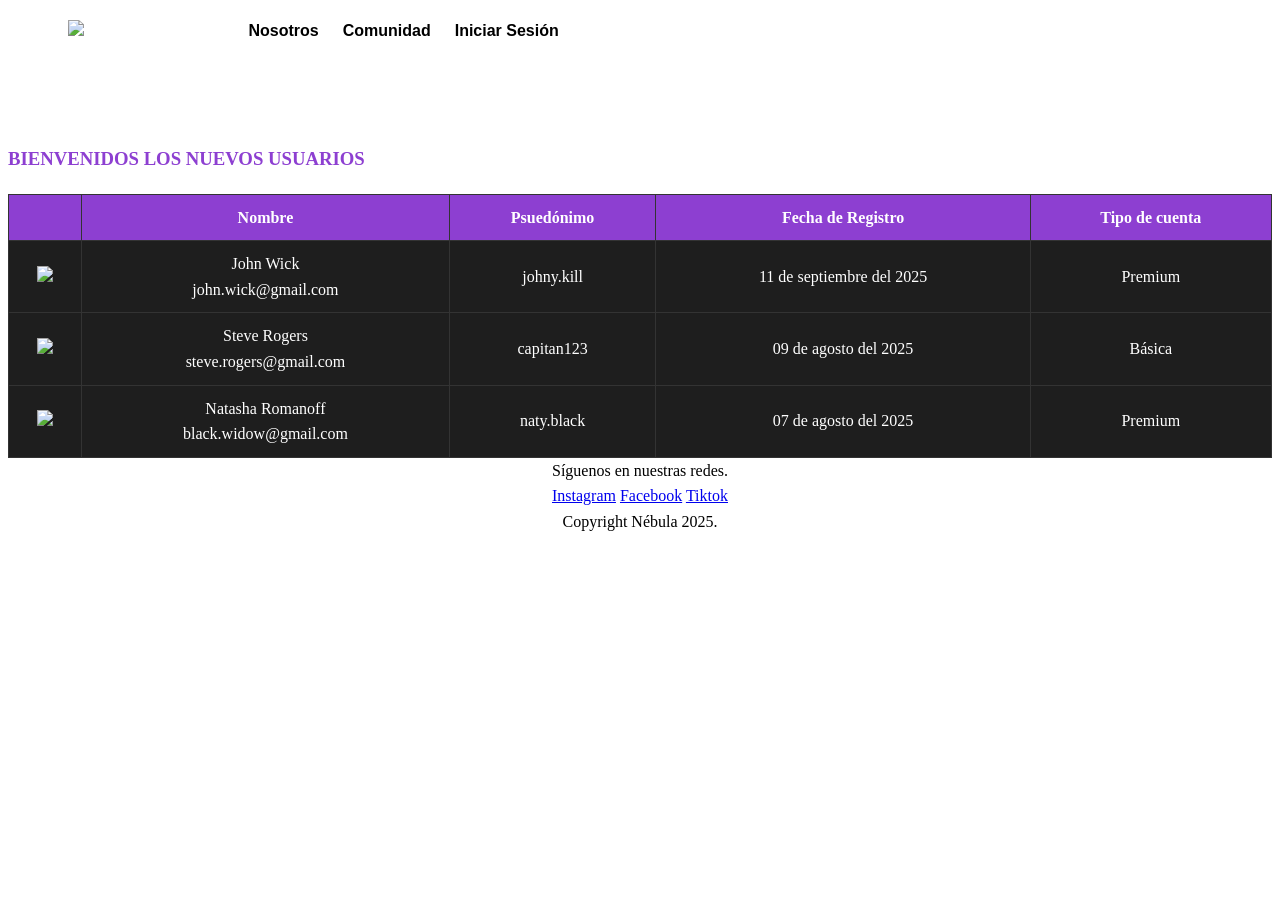
==== comunidad.html @ 30bb9005 "Merge remote-tracking branch 'upstream/main'" ====
<!DOCTYPE html>
<html>
    <head>
        <title>Nébula music</title>
        <meta charset="UTF-8">
        <link rel="stylesheet" href="styles/styles.css">
        <style>
            h3{
                color: #8d3fd1;
                text-transform: uppercase;
            }

            table{
                width: 100%;
                border-collapse: collapse;
                margin-top: 20px;
                background-color: #1e1e1e;
                color: white;
            }

            thead{
                color: white;
                background-color: #8d3fd1;
            }

            th , td{
                padding: 10px;
                text-align: center;
                border: 1px solid #333;
            }
        </style>
    </head>
    <body>
        <nav>
            <a class="logo" href="./index.html">
                <img src="./imgs/nebula-03.svg">
            </a>
             <ul>
                <li>
                    <a href="./about.html">Nosotros</a>
                </li>
                <li>
                     <a href="./comunidad.html">Comunidad</a>
                </li>
                <li>
                    <a href="./iniciar-sesion.html">Iniciar Sesión</a>
                </li>
            </ul>
        </nav>
        <main>
            <section>
                <h3>Bienvenidos los nuevos usuarios</h3>
                <table>
                    <thead>
                        <th></th>
                        <th>Nombre</th>
                        <th>Psuedónimo</th>
                        <th>Fecha de Registro</th>
                        <th>Tipo de cuenta</th>
                    </thead>
                    <tbody>
                        <tr>
                            <td>
                                <img src="./imgs/user.jpg" />
                            </td>
                            <td>
                                John Wick<br><span>john.wick@gmail.com</span>
                            </td>
                            <td>johny.kill</td>
                            <td>11 de septiembre del 2025</td>
                            <td>Premium</td>
                        </tr>
                        <tr>
                            <td>
                                <img src="./imgs/user.jpg" />
                            </td>
                            <td>
                                Steve Rogers<br><span>steve.rogers@gmail.com</span>
                            </td>
                            <td>capitan123</td>
                            <td>09 de agosto del 2025</td>
                            <td>Básica</td>
                        </tr>
                        <tr>
                            <td>
                                <img src="./imgs/user.jpg" />
                            </td>
                            <td>
                                Natasha Romanoff<br><span>black.widow@gmail.com</span>
                            </td>
                            <td>naty.black</td>
                            <td>07 de agosto del 2025</td>
                            <td>Premium</td>
                        </tr>
                    </tbody>
                </table>
            </section>
        </main>

        <footer>
            <div>
                Síguenos en nuestras redes.
                <div>
                    <a href="www.instagram.com" target="_blank">Instagram</a>
                    <a href="www.facebook.com" target="_blank">Facebook</a>
                    <a href="www.tiktok.com" target="_blank">Tiktok</a>
                </div>
            </div>

            Copyright Nébula 2025. 
        </footer>

    </body>
</html>
---- styles/styles.css ----
@import url('./global.css');

body{
    background-color: var(--bg-color-dark);
    color:var(--text-color-dark);
    font-family: "Quicksand";
    line-height: 1.6;
}

nav{
    height: 13vh;
    max-height: 200px;
    padding: 10px;
}
.logo{
    padding: 50px;
}

*{
    box-sizing: border-box;
}

.auth-container{
    width: 100%;
    padding: 30px, 10px;
}
.auth-card{
    background-color: #1c1a05;
    width: 90%;
    padding: 40px, 25px;
    border-radius: 20px;
    max-width: 400px;
    margin: 0 auto;
    box-shadow: 0px 10px 25px rgba(0,0,0,0,4);
    height: 13vh;           
    max-height: 100px;      
    padding: 10px;
}


nav .logo{
    margin-right: 50px;
}

nav .logo img{
     height: 70px;
     max-height: 100%;
}

nav a{
    font-family: "Alan Sans", sans-serif;
    color:  var(--nav-links);
    text-decoration: none;
    font-weight: 600;
    transition: color 0.3s ease;
}

nav a:hover{
    color: var(--highlight);
}


nav ul{
    display: inline;
}

/* Elementos de la lista */
nav li{
    list-style-type: none;
    display: inline;
    margin-left: 20px;
}


header{
    position: relative; 
}

header img{
    z-index: 1;
    width: 100%;
    height: 30vh;
    object-fit: cover;
    object-position: top;
}
.principal img{
    height: 85vh;
    object-position: center;
}

header h1{
    margin: 0;
    z-index: 2;
    position: absolute;
    top: 30%;
    left: 50px;
    font-family: "Alan Sans", sans-serif;
    width: 60%;
    font-size: 4rem;
}

header span{
    font-style: italic;
    font-weight: 500;
    color: var(--highlight);
}

#news{
    margin-top: 30px;
    padding: 20px;
    display: inline;
}


article{
    width: 30%;
    min-width: 270px;
    padding: 10px;
}


article img{
    margin: auto;
    width: 80%;
    max-width: 300px;
    aspect-ratio: 1 / 1; 
    object-fit: cover;
    display: block;
    object-position: top;
}

article h3{
    color: var(--highlight);
    font-family: "Alan Sans", sans-serif;
    font-weight: 700;
    text-align: center;
    margin: 15px 0px;
}

article p{ 
    width: 90%;
    display:block;
    margin: auto;
    text-align: center;
}

h2{
    text-align: center;
}

.plans{
    width: 80%;
    display: block;
    margin:auto;
}

.plan{
    width: 30%;
}

.price{
    font-size: 3.5em;
    font-weight: 800;
    color: var(--highlight);
}

.frecuency{
    margin-left: 10px;
    font-size: 0.75em;
    font-style: italic;
}

footer{
    text-align: center;
    padding-bottom: 30px;
}
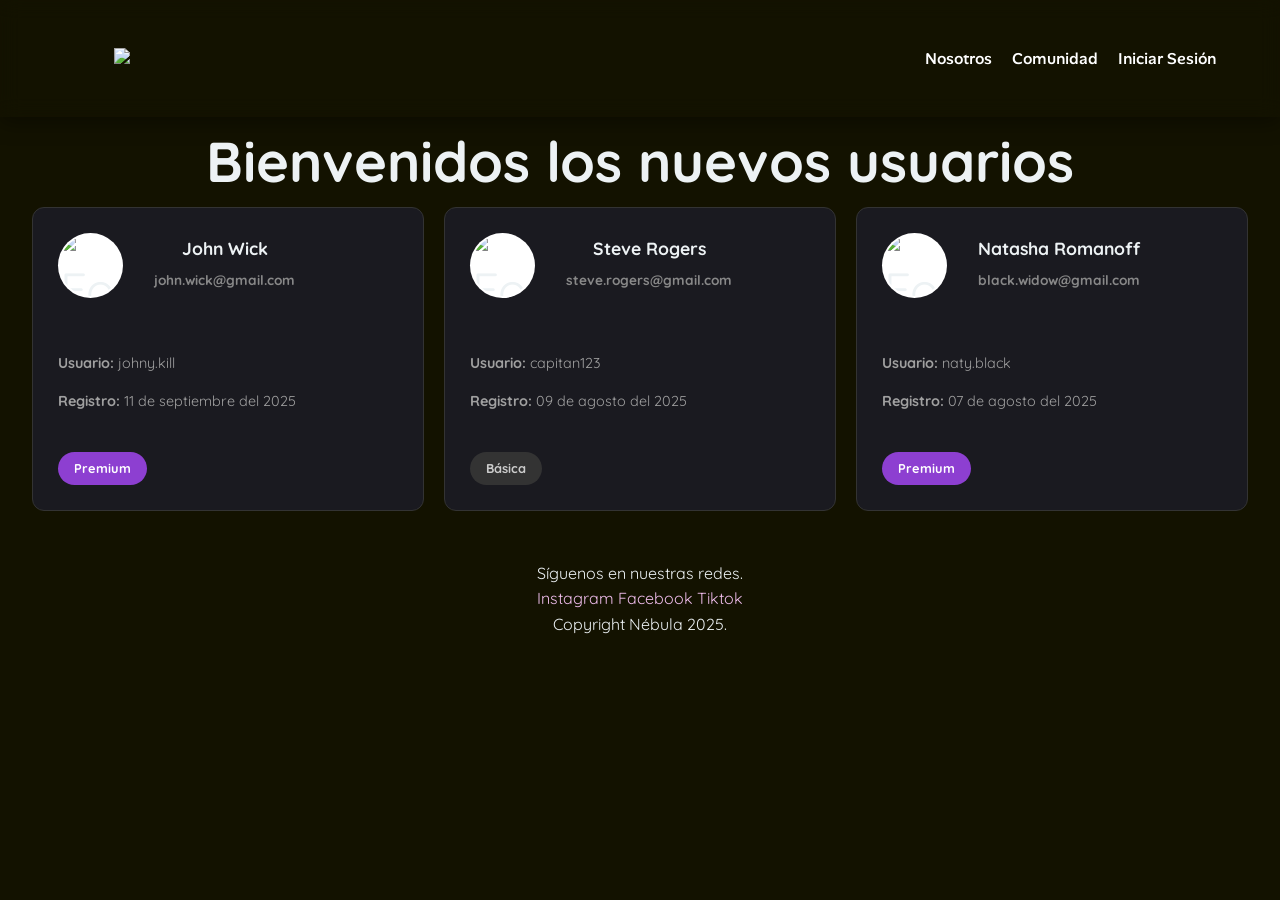
==== commit c733a6a1: "x" ====
--- a/comunidad.html
+++ b/comunidad.html
@@ -4,38 +4,19 @@
         <title>Nébula music</title>
         <meta charset="UTF-8">
         <link rel="stylesheet" href="styles/styles.css">
-        <style>
-            h3{
-                color: #8d3fd1;
-                text-transform: uppercase;
-            }
-
-            table{
-                width: 100%;
-                border-collapse: collapse;
-                margin-top: 20px;
-                background-color: #1e1e1e;
-                color: white;
-            }
-
-            thead{
-                color: white;
-                background-color: #8d3fd1;
-            }
-
-            th , td{
-                padding: 10px;
-                text-align: center;
-                border: 1px solid #333;
-            }
-        </style>
     </head>
     <body>
-        <nav>
+        <nav class="main-nav">
             <a class="logo" href="./index.html">
                 <img src="./imgs/nebula-03.svg">
             </a>
-             <ul>
+            <input type="checkbox" id="menu-toggle" hidden>
+            <label for="menu-toggle" class="menu-icon">
+                <span></span>
+                <span></span>
+                <span></span>
+            </label>
+             <ul class="nav-links">
                 <li>
                     <a href="./about.html">Nosotros</a>
                 </li>
@@ -48,52 +29,54 @@
             </ul>
         </nav>
         <main>
-            <section>
+            <section class="comunidad">
                 <h3>Bienvenidos los nuevos usuarios</h3>
-                <table>
-                    <thead>
-                        <th></th>
-                        <th>Nombre</th>
-                        <th>Psuedónimo</th>
-                        <th>Fecha de Registro</th>
-                        <th>Tipo de cuenta</th>
-                    </thead>
-                    <tbody>
-                        <tr>
-                            <td>
-                                <img src="./imgs/user.jpg" />
-                            </td>
-                            <td>
-                                John Wick<br><span>john.wick@gmail.com</span>
-                            </td>
-                            <td>johny.kill</td>
-                            <td>11 de septiembre del 2025</td>
-                            <td>Premium</td>
-                        </tr>
-                        <tr>
-                            <td>
-                                <img src="./imgs/user.jpg" />
-                            </td>
-                            <td>
-                                Steve Rogers<br><span>steve.rogers@gmail.com</span>
-                            </td>
-                            <td>capitan123</td>
-                            <td>09 de agosto del 2025</td>
-                            <td>Básica</td>
-                        </tr>
-                        <tr>
-                            <td>
-                                <img src="./imgs/user.jpg" />
-                            </td>
-                            <td>
-                                Natasha Romanoff<br><span>black.widow@gmail.com</span>
-                            </td>
-                            <td>naty.black</td>
-                            <td>07 de agosto del 2025</td>
-                            <td>Premium</td>
-                        </tr>
-                    </tbody>
-                </table>
+                <div class="tarjetas">
+                    <article class="usuario">
+                        <div class="info-usuario">
+                            <img src="./imgs/user.jpg" alt="Foto de John Wick" />
+                            <div class="texto-usuario">
+                                <h4>John Wick</h4>
+                                <span>john.wick@gmail.com</span>
+                            </div>
+                        </div>
+                        <div class="datos-usuario">
+                            <p><strong>Usuario:</strong> johny.kill</p>
+                            <p><strong>Registro:</strong> 11 de septiembre del 2025</p>
+                        </div>
+                        <span class="premium">Premium</span>
+                    </article>
+
+                    <article class="usuario destello">
+                        <div class="info-usuario">
+                            <img src="./imgs/user.jpg" alt="Foto de Steve Rogers" />
+                            <div class="texto-usuario">
+                                <h4>Steve Rogers</h4>
+                                <span>steve.rogers@gmail.com</span>
+                            </div>
+                        </div>
+                        <div class="datos-usuario">
+                            <p><strong>Usuario:</strong> capitan123</p>
+                            <p><strong>Registro:</strong> 09 de agosto del 2025</p>
+                        </div>
+                        <span class="basica">Básica</span>
+                    </article>
+
+                    <article class="usuario">
+                        <div class="info-usuario">
+                            <img src="./imgs/user.jpg" alt="Foto de Natasha Romanoff" />
+                            <div class="texto-usuario">
+                                <h4>Natasha Romanoff</h4>
+                                <span>black.widow@gmail.com</span>
+                            </div>
+                        </div>
+                        <div class="datos-usuario">
+                            <p><strong>Usuario:</strong> naty.black</p>
+                            <p><strong>Registro:</strong> 07 de agosto del 2025</p>
+                        </div>
+                        <span class="premium">Premium</span>
+                    </article>
+                </div>
             </section>
         </main>
 
--- a/styles/styles.css
+++ b/styles/styles.css
@@ -1,4 +1,8 @@
-@import url('./global.css');
+@import url('./globals.css');
+
+*{
+    box-sizing: border-box;
+}
 
 body{
     background-color: var(--bg-color-dark);
@@ -52,7 +56,6 @@
     color:  var(--nav-links);
     text-decoration: none;
     font-weight: 600;
-    transition: color 0.3s ease;
 }
 
 nav a:hover{
@@ -108,18 +111,17 @@
 #news{
     margin-top: 30px;
     padding: 20px;
-    display: inline;
-}
-
-
-article{
+}
+
+
+.card{
     width: 30%;
     min-width: 270px;
     padding: 10px;
 }
 
 
-article img{
+.card img{
     margin: auto;
     width: 80%;
     max-width: 300px;
@@ -129,7 +131,7 @@
     object-position: top;
 }
 
-article h3{
+.card h3{
     color: var(--highlight);
     font-family: "Alan Sans", sans-serif;
     font-weight: 700;
@@ -137,7 +139,7 @@
     margin: 15px 0px;
 }
 
-article p{ 
+.cards p{ 
     width: 90%;
     display:block;
     margin: auto;
@@ -174,3 +176,444 @@
     text-align: center;
     padding-bottom: 30px;
 }
+
+.auth-container{
+    width: 100%;
+    padding: 30px 0px;
+}
+
+.auth-card{
+    background-color: #1c1a05;
+    width: 90%;
+    padding: 40px 25px;
+    border-radius: 20px;
+    max-width: 400px;
+    margin: 0 auto;
+    box-shadow: 0px 10px 25px rgba(0,0,0,0.4);
+}
+
+.form-logo{
+    width: 150px;
+    height: 150px;
+    margin: 0 auto 20px auto;
+    display: block;
+}
+
+.form-header h3{
+    font-family: "Alan Sans", sans-serif;
+    font-size: 2rem;
+    margin-bottom: 5px;
+}
+
+.form-subtitle{
+    font-size: 1rem;
+    color: var(--links-hover-dark);
+}
+
+.form-group{
+    margin-top: 20px;
+}
+
+.form-group label{
+    display: block;
+    font-size: 1rem;
+    margin-bottom: 5px;
+}
+
+input[type="email"],
+input[type="password"],
+input[type="text"],
+input[type="tel"],
+input[type="date"]{
+    width: 100%;
+    padding: 12px;
+    border-radius: 10px;
+    border: 1px solid #444;
+    background-color: #2a280a;
+    color: var(--text-color-dark);
+    font-family: "Quicksand", sans-serif;
+    box-sizing: border-box;
+}
+
+input:focus{
+    outline: none;
+    border: 1px solid var(--highlight);
+}
+
+input:required{
+    border-left: 4px solid var(--nav-links);
+}
+
+button{
+    width: 100%;
+    padding: 12px;
+    border-radius: 10px;
+    border: none;
+    margin-top: 15px;
+    cursor: pointer;
+    font-weight: 600;
+    transition: all 0.3s ease;
+}
+
+.btn-primary{
+    background-color: var(--nav-links);
+    color: #FFFFFF;
+}
+
+.btn-primary:hover{
+    background-color: var(--highlight);
+    color: #000000;
+}
+
+.btn-secondary{
+    background-color: transparent;
+    border: 1px solid var(--links-hover-dark);
+    color: var(--links-hover-dark);
+}
+
+.btn-secondary:hover{
+    background-color: var(--links-hover-dark);
+    color: #000000;
+}
+
+/* Contenedor de los radios */
+.radio-group{
+    margin-top: 10px;
+    display: flex;
+    gap: 20px;           /* espacio entre opciones */
+    flex-wrap: wrap;     /* evita que se rompa en móvil */
+    align-items: center;
+}
+
+/* Radio moderno */
+.radio-group input[type="radio"]{
+    accent-color: var(--highlight); /* color principal */
+    cursor: pointer;
+    transform: scale(1.1); /* ligeramente más grande */
+}
+
+/* Labels de radio */
+.radio-group label{
+    margin-right: 15px;
+    cursor: pointer;
+    font-size: 0.9rem;
+    transition: color 0.3s ease;
+}
+
+/* Hover visual */
+.radio-group label:hover{
+    color: var(--highlight);
+}
+
+
+/* =========================
+   SELECT (Cuenta)
+   ========================= */
+
+select{
+    width: 100%;
+    margin-top: 8px;
+    padding: 12px;
+    border-radius: 10px;
+    border: 1px solid #444;
+    background-color: #2a280a;
+    color: var(--text-color-dark);
+    font-family: "Quicksand", sans-serif;
+    box-sizing: border-box;
+    transition: border 0.3s ease, box-shadow 0.3s ease;
+    cursor: pointer;
+}
+
+/* Focus consistente con tus inputs */
+select:focus{
+    outline: none;
+    border: 1px solid var(--highlight);
+    box-shadow: 0 0 6px rgba(255, 215, 0, 0.4);
+}
+
+/* apartir de 768px vas a aplicar estos estilos */
+@media (min-width: 768px){
+    .auth-container{
+        padding-top: 80px;
+    }
+
+    .auth-card{
+        max-width: 600px;
+    }
+}
+
+#menu-toogle{
+    display: none;
+}
+
+.menu-icon{
+    display: none;
+    flex-direction: column;
+    gap: 5px;
+    cursor: pointer;
+}
+
+.menu-icon span{
+    width: 25px;
+    height: 3px;
+    background-color: white;
+    transition: 0.3s ease;
+}
+
+
+.main-nav{
+    display: flex;
+    justify-content: space-between;
+    align-items: center;
+    padding: 0 5%;
+    position: sticky;
+    top: 0;
+    z-index: 1000;
+    box-shadow: 0 5px 20px rgba(0,0,0,0.4);
+    backdrop-filter: blur(10px);
+}
+
+.main-nav ul{
+    display: flex;
+}
+
+.main-nav a{
+    text-decoration: none;
+    color: white;
+    font-weight: 500;
+    position: relative;
+    transition: 0.3s ease;
+}
+
+.main-nav a::after{
+    content: "";
+    position: absolute;
+    left: 0;
+    bottom: -5px;
+    width: 0%;
+    height: 2px;
+    background: linear-gradient(90deg, var(--nav-links), var(--highlight));
+    transition: 0.3s;
+}
+
+.main-nav a:hover{
+    color: var(--nav-links);
+}
+
+.main-nav a:hover::after{
+    width: 100%;
+}
+
+.logo img{
+    height: 40px;
+}
+
+.hero{
+    position: relative;
+    height: 87vh;
+    max-height: calc(100vh - 100px);
+    overflow: hidden;
+    display: flex;
+    align-items: center;
+    justify-content: center;
+    text-align: center;
+    border: 5px;
+    border-radius: 10px;
+    margin: 10px;
+}
+
+.hero img{
+    position: absolute;
+    width: 100%;
+    height: 100%;
+    z-index: 1;
+    filter: brightness(0.45);
+    object-fit: cover;
+    inset: 0;
+}
+
+.hero h1{
+    position: initial;
+    z-index: 2;
+    font-size: 4rem;
+    max-width: 900px;
+    padding: 0 20px;
+}
+
+.news-box{
+    display: flex;
+    padding: 80px;
+    flex-wrap: wrap;
+    gap: 30px;
+    justify-content: center;
+}
+
+.card{
+    background-color: #1a1a2c;
+    border-radius: 15px;
+    overflow: hidden;
+    transition: 0.3s ease;
+    box-shadow: 0 10px 25px rgba(0,0,0,0.4);
+    display: flex;
+    flex-direction: column;
+    flex: 1 1 300px;
+    max-width: 350px;
+}
+
+.card:hover{
+    transform: translateY(-8px);
+    box-shadow: 0 20px 40px rgba(0,0,0,0.4);
+}
+
+.card img{
+    width: 100%;
+    height: 200px;
+    object-fit: cover;
+}
+
+.card h3{
+    padding: 20px 20px 10px 20px;
+    color: var(--nav-links);
+}
+
+.card p{
+    padding: 0 20px 20px 20px;
+    color: #ccc;
+    font-size: .95rem;
+}
+
+@media(max-width: 768px){
+    .hero{
+        height: 30vh;
+    }
+    .hero h1{
+        font-size: 2rem;
+    }
+
+    .menu-icon{
+        display: flex;
+    }
+
+    .main-nav{
+        background-color: #1a1a2c;
+    }
+
+    .nav-links{
+        position: absolute;
+        top: 80px;
+        right: 0;
+        width: 100%;
+        flex-direction: column;
+        align-items: center;
+        gap: 40px;
+        padding: 30px 0;
+        background-color: #1a1a2c;
+        transform: translateY(-150%);
+        transition: 0.3s ease;
+    }
+    
+    #menu-toggle:checked ~ .nav-links{
+        transform: translateY(0);
+    }
+
+}
+
+.comunidad{
+    font-size: 3rem;
+    text-align: center;
+}
+
+.tarjetas{
+    display: grid;
+    grid-template-columns: repeat(auto-fit, minmax(380px, 1fr));
+    gap: 20px;
+    width: 100%;
+    max-width: 95%;
+    margin: 0 auto;
+    margin-bottom: 50px;
+}
+
+.usuario{
+    background-color: #1a1a20;
+    border: 1px solid #333;
+    border-radius: 12px;
+    padding: 25px;
+    display: flex;
+    flex-direction: column;
+    gap: 20px;
+    transition: transform 0.3s ease;
+}
+
+.usuario span{
+    align-self: flex-start;
+    padding: 6px 16px;
+    border-radius: 20px;
+    font-size: 0.8rem;
+    font-weight: 700;
+}
+
+.premium, .basica {
+    align-self: flex-start;
+    padding: 6px 16px;
+    border-radius: 20px;
+    font-size: 0.8rem;
+    font-weight: 700;
+}
+
+.premium {
+    background-color: var(--nav-links);
+    color: #fff;
+}
+
+.basica {
+    background-color: #333333;
+    color: #cccccc;
+}
+
+.usuario:hover{
+    border-color: var(--nav-links);
+    transform: translateY(-5px);
+}
+
+.usuario img{
+    width: 65px;
+    height: 65px;
+    border-radius: 50%;
+    background-color: #fff;
+    padding: 2px;
+    object-fit: cover;
+}
+
+.info-usuario {
+    display: flex;
+    align-items: center;
+    gap: 15px;
+    padding-bottom: 15px;
+}
+
+.texto-usuario {
+    display: flex;
+    flex-direction: column;
+}
+
+.texto-usuario h4 {
+    margin: 0;
+    font-size: 1.1rem;
+    color: var(--text-color-dark);
+}
+
+.texto-usuario span {
+    font-size: 0.85rem;
+    color: #888;
+}
+
+.datos-usuario{
+    margin: 5px 0;
+    font-size: 0.9rem;
+    color: #a0a0a0;
+    margin: 5px 0;
+    font-size: 0.9rem;
+    color: #a0a0a0;
+    text-align: left;
+}
+
